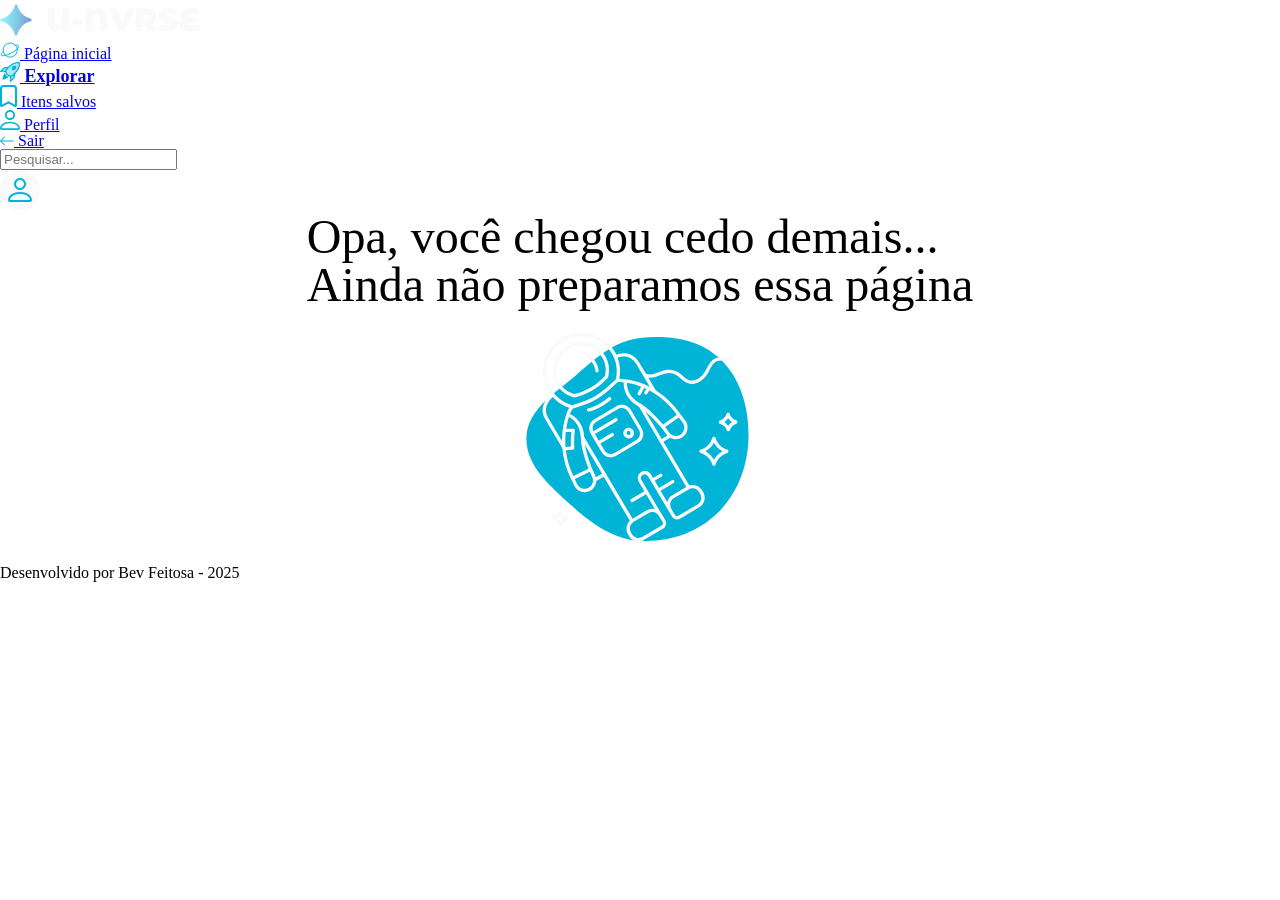
==== explorar.html @ cc5b381a "<feat>: explorar" ====
<!DOCTYPE html>
<html lang="pt-BR">

<head>
  <meta charset="UTF-8">
  <meta name="viewport" content="width=device-width, initial-scale=1.0">
  <title>U-NVRSE - Explorar</title>

  <link rel="shortcut icon" href="/img/favicon.svg" type="image/x-icon">

  <link rel="preconnect" href="https://fonts.googleapis.com">
  <link rel="preconnect" href="https://fonts.gstatic.com" crossorigin>
  <link href="https://fonts.googleapis.com/css2?family=Rubik:ital,wght@0,300..900;1,300..900&display=swap" rel="stylesheet">

  <link rel="stylesheet" href="/css/reset.css">
  <link rel="stylesheet" href="/css/global.css">
  <link rel="stylesheet" href="/css/navegacao.css">
  <link rel="stylesheet" href="/css/explorar.css">
</head>

<body>
  <div class="body-container">
    <nav>
      <div class="nav-container">
        <img src="/img/logo-pequena.svg" alt="universe logo">
        <ul>
          <li>
            <a href="/feed.html">
              <img src="/img/planeta-vazado.svg" alt="">
              Página inicial</a>
          </li>
          <li>
            <a href="/feed.html">
              <img src="/img/foguete-preenchido.svg" alt="">
              Explorar</a>
          </li>
          <li>
            <a href="#">
              <img src="/img/marcador-vazado.svg">
              Itens salvos</a>
          </li>
          <li>
            <a href="#">
              <img src="/img/icone-pessoa-vazado.svg">
              Perfil</a>
          </li>
          <li>
            <a href="/login.html">
              <img src="/img/seta-azul.svg">
              Sair
            </a>
          </li>
        </ul>
      </div>
    </nav>

    <div class="menu-superior">
      <div class="menu-superior-container">
        <form>
          <input type="text" id="pesquisa" name="pesquisa" placeholder="Pesquisar...">
        </form>

        <a href="#"><img src="/img/foto-de-perfil.svg" alt="Perfil"></a>
      </div>
    </div>

    <main>
      <p>
        Opa, você chegou cedo demais...
        <br>
        Ainda não preparamos essa página
      </p>

      <img src="/img/astronauta.svg">
    </main>
  </div>

  <footer>
    <span>Desenvolvido por Bev Feitosa - 2025</span>
  </footer>
</body>

</html>
---- css/explorar.css ----
.body-container {
  grid-template-rows: auto calc(100vh - 64px - 32px - 64px);
}

.nav-container > ul > li:nth-child(2) {
  font-size: 1.125em;
  font-weight: bold;
}

p {
  font-size: 48px;
}

main {
  display: flex;
  flex-direction: column;
  align-items: center;
  justify-content: center;
}
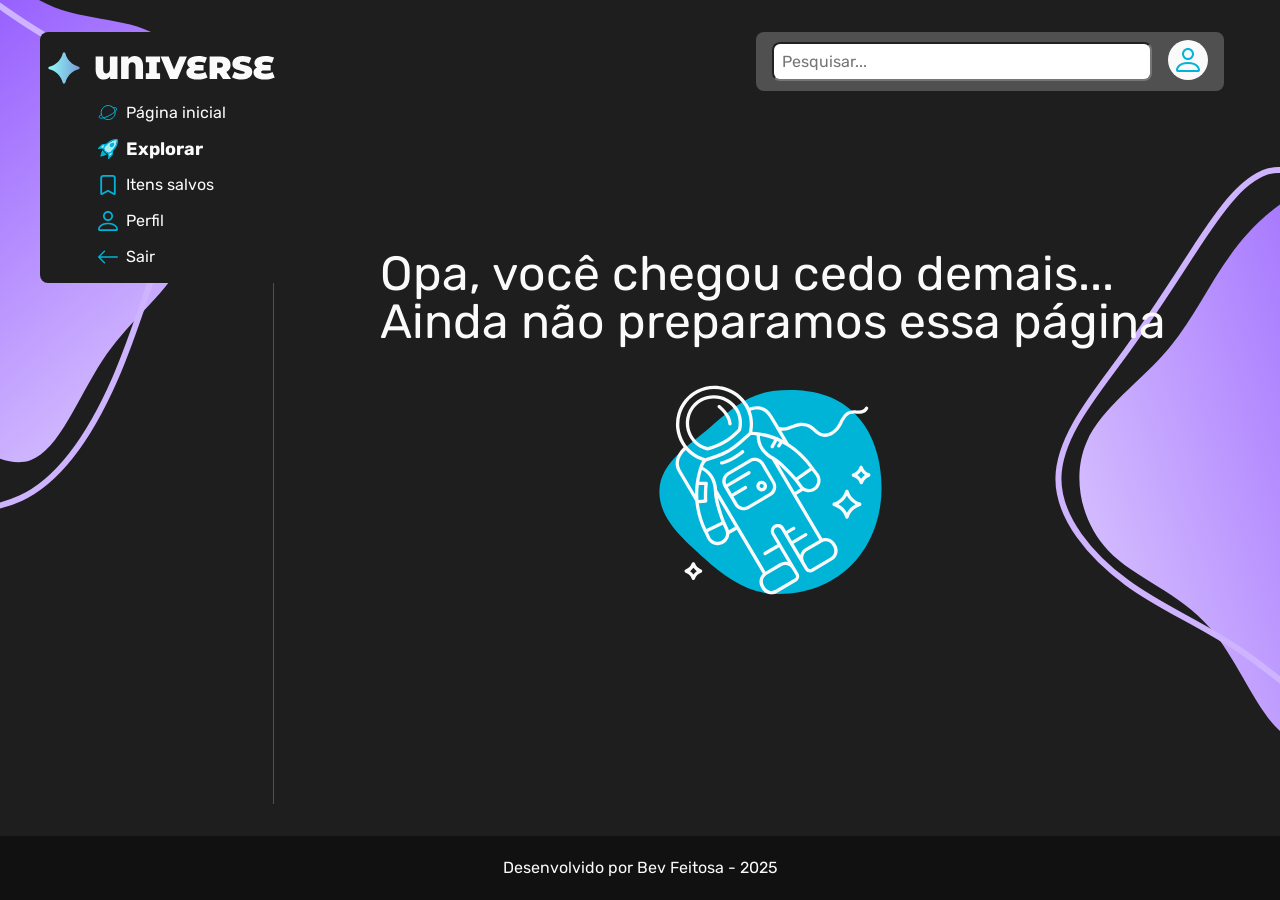
==== commit 9c8a0b7e: "<feat>: atualiza de acordo com as novas páginas" ====
--- a/explorar.html
+++ b/explorar.html
@@ -30,23 +30,23 @@
               Página inicial</a>
           </li>
           <li>
-            <a href="/feed.html">
+            <a href="/explorar.html">
               <img src="/img/foguete-preenchido.svg" alt="">
               Explorar</a>
           </li>
           <li>
-            <a href="#">
-              <img src="/img/marcador-vazado.svg">
+            <a href="/salvos.html">
+              <img src="/img/marcador-vazado.svg" alt="">
               Itens salvos</a>
           </li>
           <li>
-            <a href="#">
-              <img src="/img/icone-pessoa-vazado.svg">
+            <a href="/perfil.html">
+              <img src="/img/icone-pessoa-vazado.svg" alt="">
               Perfil</a>
           </li>
           <li>
             <a href="/login.html">
-              <img src="/img/seta-azul.svg">
+              <img src="/img/seta-azul.svg" alt="">
               Sair
             </a>
           </li>
@@ -71,7 +71,7 @@
         Ainda não preparamos essa página
       </p>
 
-      <img src="/img/astronauta.svg">
+      <img src="/img/astronauta.svg" alt="astronauta">
     </main>
   </div>
 
--- a/css/global.css
+++ b/css/global.css
@@ -0,0 +1,52 @@
+:root {
+  --preto1: #1e1e1e;
+  --preto2: #111111;
+  --branco: #fafafa;
+  --roxo: #8e52fe;
+  --azul: #00b4d8;
+}
+
+body {
+  color: var(--branco);
+  font-family: "Rubik", serif;
+
+  background-color: var(--preto1);
+  background-image: url(/img/blob1.svg), url(/img/blob2.svg);
+  background-position: left top, right center;
+  background-repeat: no-repeat;
+  background-attachment: fixed;
+}
+
+footer {
+  background-color: var(--preto2);
+  padding: 24px 0;
+  text-align: center;
+  width: 100%;
+}
+
+a {
+  text-decoration: none;
+  color: var(--branco);
+}
+
+h2 {
+  font-size: 32px;
+}
+
+h3 {
+  font-size: 24px;
+}
+
+input {
+  border-radius: 8px;
+  padding: 8px;
+  font-size: 16px;
+
+  font-family: "Rubik", serif;
+}
+
+@media (max-width: 600px) {
+  body {
+    background-image: none;
+  }
+}
--- a/css/navegacao.css
+++ b/css/navegacao.css
@@ -0,0 +1,88 @@
+.body-container {
+  max-width: 1240px;
+
+  display: grid;
+  grid-template-columns: 1fr 4fr;
+  gap: 32px;
+
+  width: 1200px;
+  margin: 0 auto;
+  padding: 32px 0;
+
+  box-sizing: border-box;
+}
+
+nav {
+  grid-row: 1 / 3;
+  grid-column: 1 / 2;
+
+  border-right: 1px solid #505050;
+
+  position: relative;
+}
+
+.nav-container {
+  display: flex;
+  flex-direction: column;
+  gap: 16px;
+
+  background-color: #1e1e1e;
+  padding: 16px 8px;
+  border-radius: 8px;
+
+  position: fixed;
+}
+
+.nav-container > ul {
+  display: flex;
+  flex-direction: column;
+  margin: 0 auto;
+  gap: 16px;
+}
+
+.nav-container > ul > li > a {
+  display: flex;
+  align-items: center;
+  gap: 8px;
+}
+
+.nav-container > ul > li > a > img {
+  width: 20px;
+  height: 20px;
+}
+
+main {
+  grid-row: 2 / 3;
+  display: grid;
+  gap: 16px;
+}
+
+.menu-superior {
+  display: flex;
+  justify-content: flex-end;
+  padding-right: 16px;
+
+  position: relative;
+}
+
+.menu-superior-container {
+  display: flex;
+  gap: 16px;
+  align-items: center;
+
+  background-color: #505050;
+  padding: 8px 16px;
+  border-radius: 8px;
+
+  position: fixed;
+}
+
+#pesquisa {
+  width: 360px;
+}
+
+@media (max-width: 1240px) {
+  .body-container {
+    width: 95%;
+  }
+}
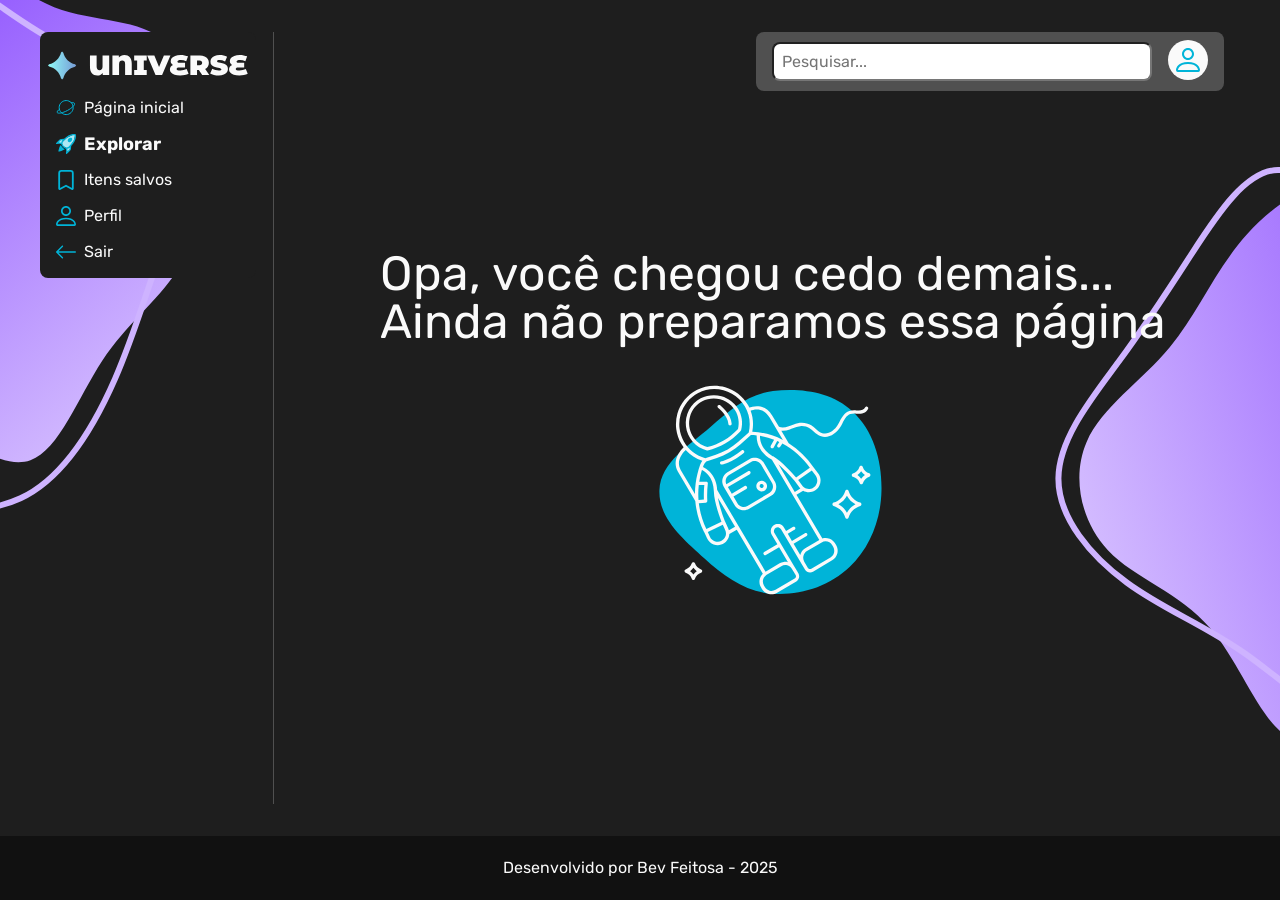
==== commit 8c21e849: "<fix>: altera login para index" ====
--- a/explorar.html
+++ b/explorar.html
@@ -4,7 +4,7 @@
 <head>
   <meta charset="UTF-8">
   <meta name="viewport" content="width=device-width, initial-scale=1.0">
-  <title>U-NVRSE - Explorar</title>
+  <title>UNIVERSE - Explorar</title>
 
   <link rel="shortcut icon" href="/img/favicon.svg" type="image/x-icon">
 
@@ -45,7 +45,7 @@
               Perfil</a>
           </li>
           <li>
-            <a href="/login.html">
+            <a href="/index.html">
               <img src="/img/seta-azul.svg" alt="">
               Sair
             </a>
--- a/css/navegacao.css
+++ b/css/navegacao.css
@@ -33,10 +33,14 @@
   position: fixed;
 }
 
+.nav-container > img {
+  width: 200px;
+}
+
 .nav-container > ul {
   display: flex;
   flex-direction: column;
-  margin: 0 auto;
+  margin-left: 8px;
   gap: 16px;
 }
 
